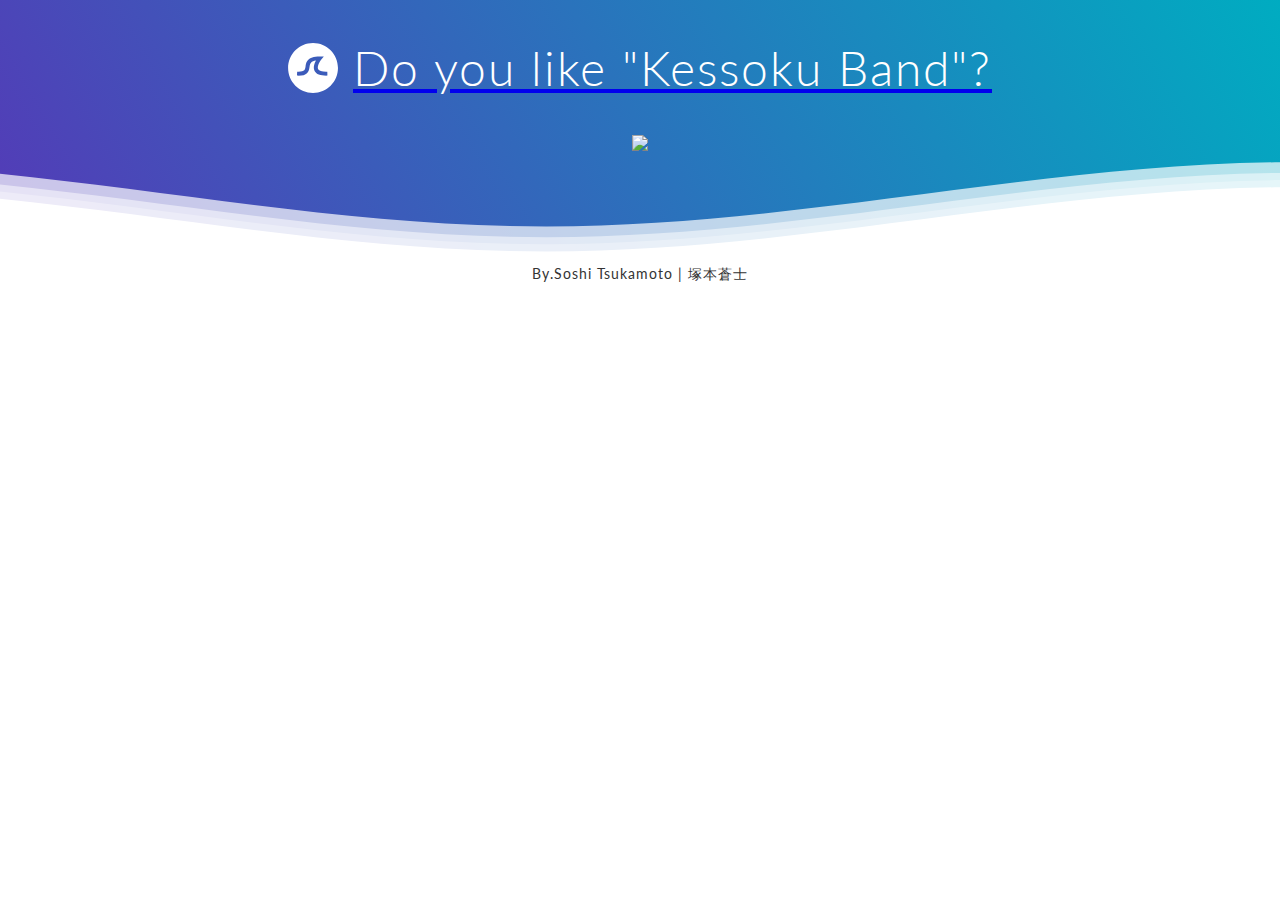
==== top.html @ 7cfb4396 "first commit" ====
<!DOCTYPE html>
<html>
    <head>
        <meta charset="UTF-8">
        <title>結束バンド</title>
        <link rel="stylesheet" href="top.css">
    </head>
    <body>
        <!--Hey! This is the original version
        of Simple CSS Waves-->

        <div class="header">
        
            <!--Content before waves-->
            <div class="inner-header flex">
            <!--Just the logo.. Don't mind this-->
            <svg version="1.1" class="logo" baseProfile="tiny" id="Layer_1" xmlns="http://www.w3.org/2000/svg"
            xmlns:xlink="http://www.w3.org/1999/xlink" x="0px" y="0px" viewBox="0 0 500 500" xml:space="preserve">
            <path fill="#FFFFFF" stroke="#000000" stroke-width="10" stroke-miterlimit="10" d="M57,283" />
            <g><path fill="#fff"
            d="M250.4,0.8C112.7,0.8,1,112.4,1,250.2c0,137.7,111.7,249.4,249.4,249.4c137.7,0,249.4-111.7,249.4-249.4
            C499.8,112.4,388.1,0.8,250.4,0.8z M383.8,326.3c-62,0-101.4-14.1-117.6-46.3c-17.1-34.1-2.3-75.4,13.2-104.1
            c-22.4,3-38.4,9.2-47.8,18.3c-11.2,10.9-13.6,26.7-16.3,45c-3.1,20.8-6.6,44.4-25.3,62.4c-19.8,19.1-51.6,26.9-100.2,24.6l1.8-39.7		c35.9,1.6,59.7-2.9,70.8-13.6c8.9-8.6,11.1-22.9,13.5-39.6c6.3-42,14.8-99.4,141.4-99.4h41L333,166c-12.6,16-45.4,68.2-31.2,96.2	c9.2,18.3,41.5,25.6,91.2,24.2l1.1,39.8C390.5,326.2,387.1,326.3,383.8,326.3z" />
            </g>
            </svg>
            <a href="index.html"><h1  id="SSS">Do you like "Kessoku Band"?</h1></a>
            </div>
            <img src="https://static.wikia.nocookie.net/bocchi-the-rock/images/9/92/Nijika_Ijichi_Character_Design_2.png/revision/latest?cb=20220915114343">
            <!--Waves Container-->
            <div>
            <svg class="waves" xmlns="http://www.w3.org/2000/svg" xmlns:xlink="http://www.w3.org/1999/xlink"
            viewBox="0 24 150 28" preserveAspectRatio="none" shape-rendering="auto">
            <defs>
            <path id="gentle-wave" d="M-160 44c30 0 58-18 88-18s 58 18 88 18 58-18 88-18 58 18 88 18 v44h-352z" />
            </defs>
            <g class="parallax">
            <use xlink:href="#gentle-wave" x="48" y="0" fill="rgba(255,255,255,0.7" />
            <use xlink:href="#gentle-wave" x="48" y="3" fill="rgba(255,255,255,0.5)" />
            <use xlink:href="#gentle-wave" x="48" y="5" fill="rgba(255,255,255,0.3)" />
            <use xlink:href="#gentle-wave" x="48" y="7" fill="#fff" />
            </g>
            </svg>
            </div>
            <!--Waves end-->
            
            </div>
            <!--Header ends-->
            
            <!--Content starts-->
            <div class="content flex">
            <p>By.Soshi Tsukamoto | 塚本蒼士 </p>
            </div>
            <!--Content ends-->
        <script src="top.js"></script>
    </body>
</html>
---- top.css ----
@import url(//fonts.googleapis.com/css?family=Lato:300:400);

body {
  margin:0;
}

h1 {
  font-family: 'Lato', sans-serif;
  font-weight:300;
  letter-spacing: 2px;
  font-size:48px;
  text-decoration: none;
  color: white;
}
p {
  font-family: 'Lato', sans-serif;
  letter-spacing: 1px;
  font-size:14px;
  color: #333333;
}

.header {
  position:relative;
  text-align:center;
  background: linear-gradient(60deg, rgba(84,58,183,1) 0%, rgba(0,172,193,1) 100%);
  color:white;
}
.logo {
  width:50px;
  fill:white;
  padding-right:15px;
  display:inline-block;
  vertical-align: middle;
}

.inner-header {
  height:15vh;
  width:100%;
  margin: 0;
  padding: 0;
}

.flex { /*Flexbox for containers*/
  display: flex;
  justify-content: center;
  align-items: center;
  text-align: center;
}

.waves {
  position:relative;
  width: 100%;
  height:10vh;
  margin-bottom:-7px; /*Fix for safari gap*/
  min-height:100px;
  max-height:150px;
}

.content {
  position:relative;
  height:5vh;
  text-align:center;
  background-color: white;
}

/* Animation */

.parallax > use {
  animation: move-forever 25s cubic-bezier(.55,.5,.45,.5)     infinite;
}
.parallax > use:nth-child(1) {
  animation-delay: -2s;
  animation-duration: 7s;
}
.parallax > use:nth-child(2) {
  animation-delay: -3s;
  animation-duration: 10s;
}
.parallax > use:nth-child(3) {
  animation-delay: -4s;
  animation-duration: 13s;
}
.parallax > use:nth-child(4) {
  animation-delay: -5s;
  animation-duration: 20s;
}
@keyframes move-forever {
  0% {
   transform: translate3d(-90px,0,0);
  }
  100% { 
    transform: translate3d(85px,0,0);
  }
}
/*Shrinking for mobile*/
@media (max-width: 768px) {
  .waves {
    height:40px;
    min-height:40px;
  }
  .content {
    height:30vh;
  }
  h1 {
    font-size:24px;
  }
}

#SSS{
    transition: 0.2s;
}

#SSS:hover{

    font-size:60px;
}

img{
    height: 65vh;
}
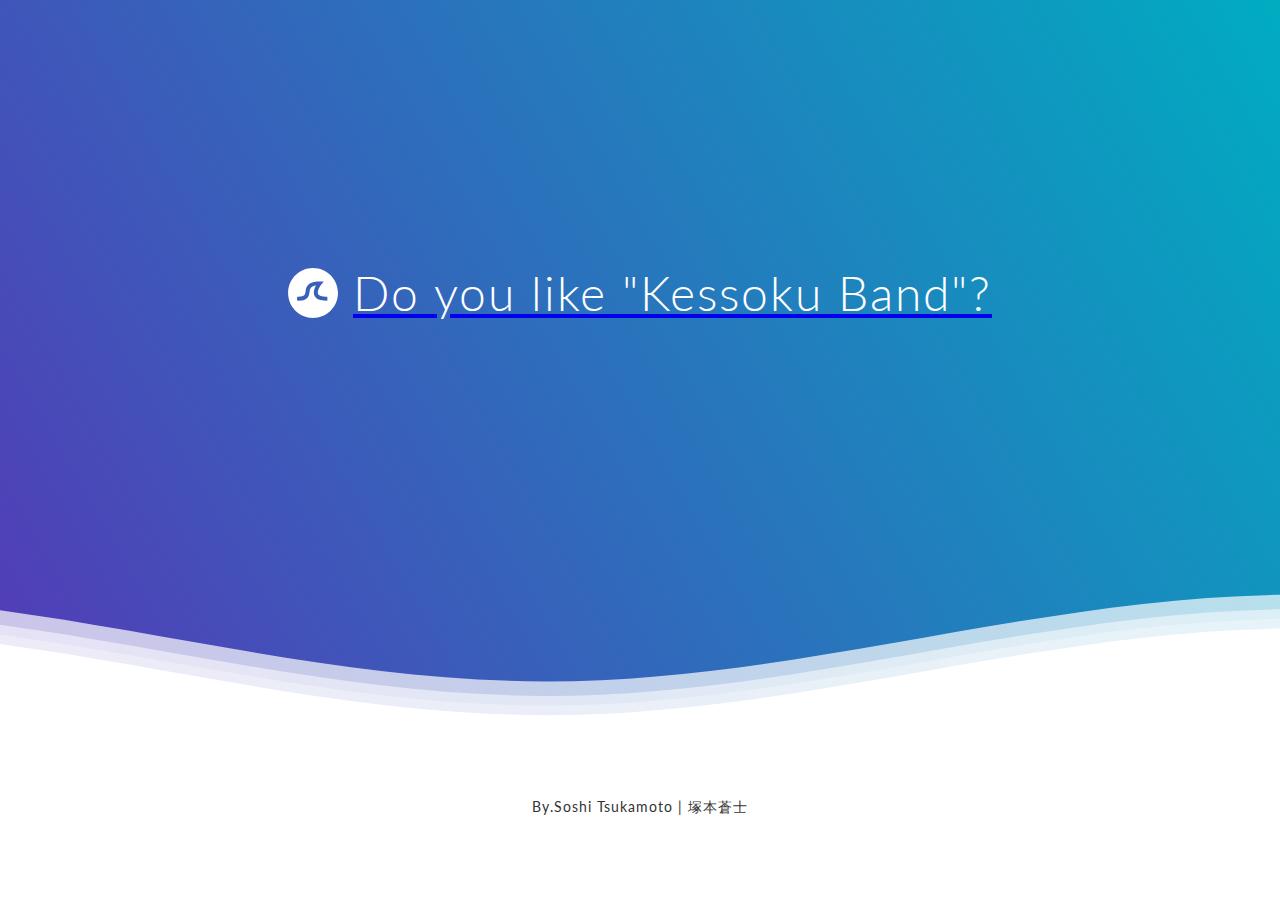
==== commit acf50445: "first commit" ====
--- a/top.html
+++ b/top.html
@@ -25,7 +25,7 @@
             </svg>
             <a href="index.html"><h1  id="SSS">Do you like "Kessoku Band"?</h1></a>
             </div>
-            <img src="https://static.wikia.nocookie.net/bocchi-the-rock/images/9/92/Nijika_Ijichi_Character_Design_2.png/revision/latest?cb=20220915114343">
+            
             <!--Waves Container-->
             <div>
             <svg class="waves" xmlns="http://www.w3.org/2000/svg" xmlns:xlink="http://www.w3.org/1999/xlink"
--- a/top.css
+++ b/top.css
@@ -34,7 +34,7 @@
 }
 
 .inner-header {
-  height:15vh;
+  height:65vh;
   width:100%;
   margin: 0;
   padding: 0;
@@ -50,7 +50,7 @@
 .waves {
   position:relative;
   width: 100%;
-  height:10vh;
+  height:15vh;
   margin-bottom:-7px; /*Fix for safari gap*/
   min-height:100px;
   max-height:150px;
@@ -58,7 +58,7 @@
 
 .content {
   position:relative;
-  height:5vh;
+  height:20vh;
   text-align:center;
   background-color: white;
 }
@@ -113,8 +113,4 @@
 #SSS:hover{
 
     font-size:60px;
-}
-
-img{
-    height: 65vh;
 }